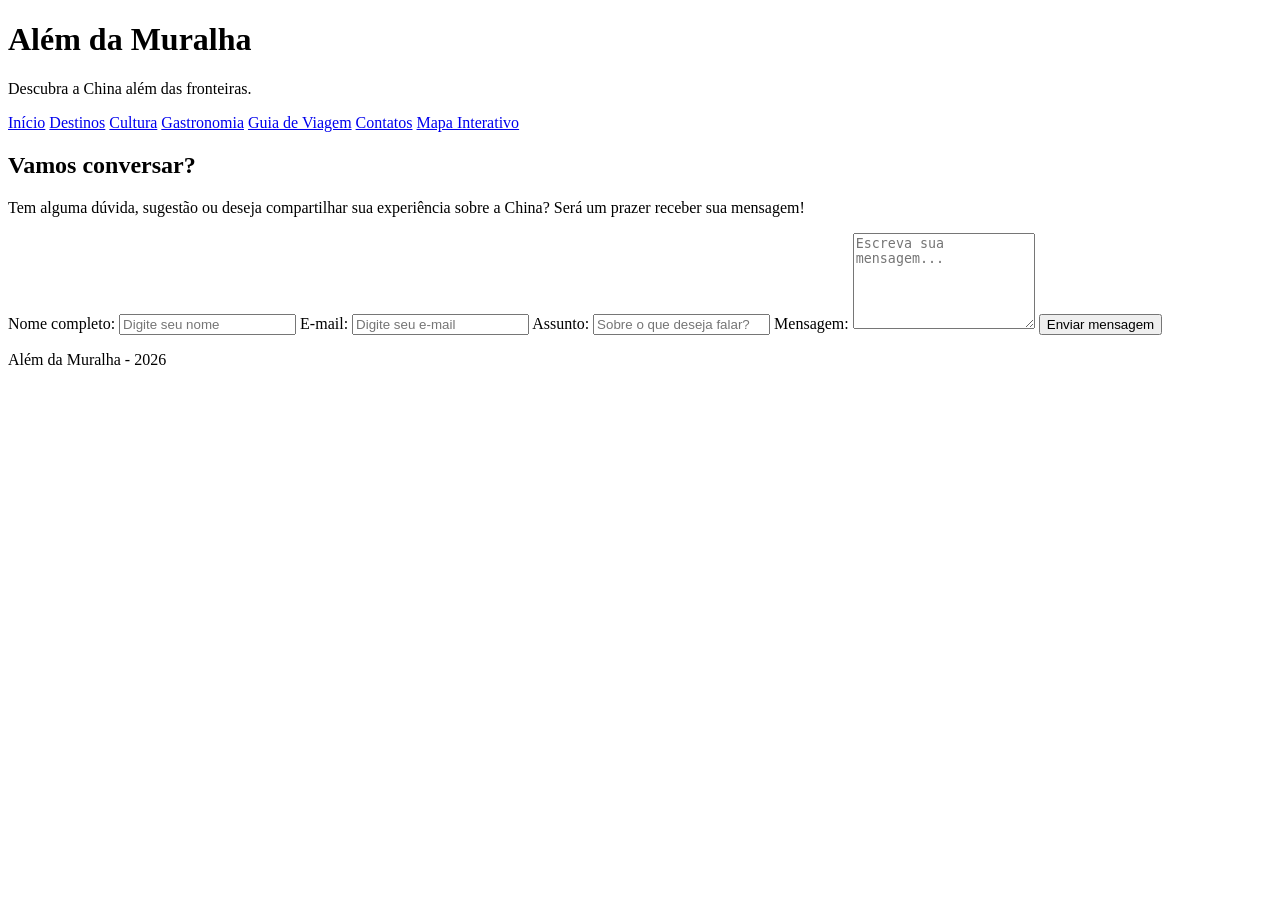
==== contatos.html @ 807f37cf "Primeira versão do Além da Muralha" ====
<!DOCTYPE html>
<html lang="pt-BR">

<head>
    <meta charset="UTF-8">
    <meta name="viewport" content="width=device-width, initial-scale=1.0">
    <title>Contatos | Além da Muralha</title>
    <link rel="stylesheet" href="CSS/style.css">
</head>

<body>

    <header>
        <h1>Além da Muralha</h1>
        <p>Descubra a China além das fronteiras.</p>
<nav>
    <a href="index.html">Início</a>
    <a href="destinos.html">Destinos</a>
    <a href="cultura.html">Cultura</a>
    <a href="gastronomia.html">Gastronomia</a>
    <a href="guia.html">Guia de Viagem</a>
    <a href="contatos.html">Contatos</a>
    <a href="mapa.html">Mapa Interativo</a>

</nav>

        </nav>
    </header>

    <main>

        <section class="introducao-contatos">
            <h2>Vamos conversar?</h2>

            <p>
                Tem alguma dúvida, sugestão ou deseja compartilhar
                sua experiência sobre a China? Será um prazer receber
                sua mensagem!
            </p>
        </section>

        <section class="formulario-contato">

            <form>

                <label for="nome">Nome completo:</label>
                <input type="text" id="nome" name="nome"
                    placeholder="Digite seu nome">

                <label for="email">E-mail:</label>
                <input type="email" id="email" name="email"
                    placeholder="Digite seu e-mail">

                <label for="assunto">Assunto:</label>
                <input type="text" id="assunto" name="assunto"
                    placeholder="Sobre o que deseja falar?">

                <label for="mensagem">Mensagem:</label>
                <textarea id="mensagem" name="mensagem"
                    rows="6" placeholder="Escreva sua mensagem..."></textarea>

                <button type="submit">Enviar mensagem</button>

            </form>

        </section>

    </main>

    <footer>
        <p>Além da Muralha - 2026</p>
    </footer>

</body>
</html>
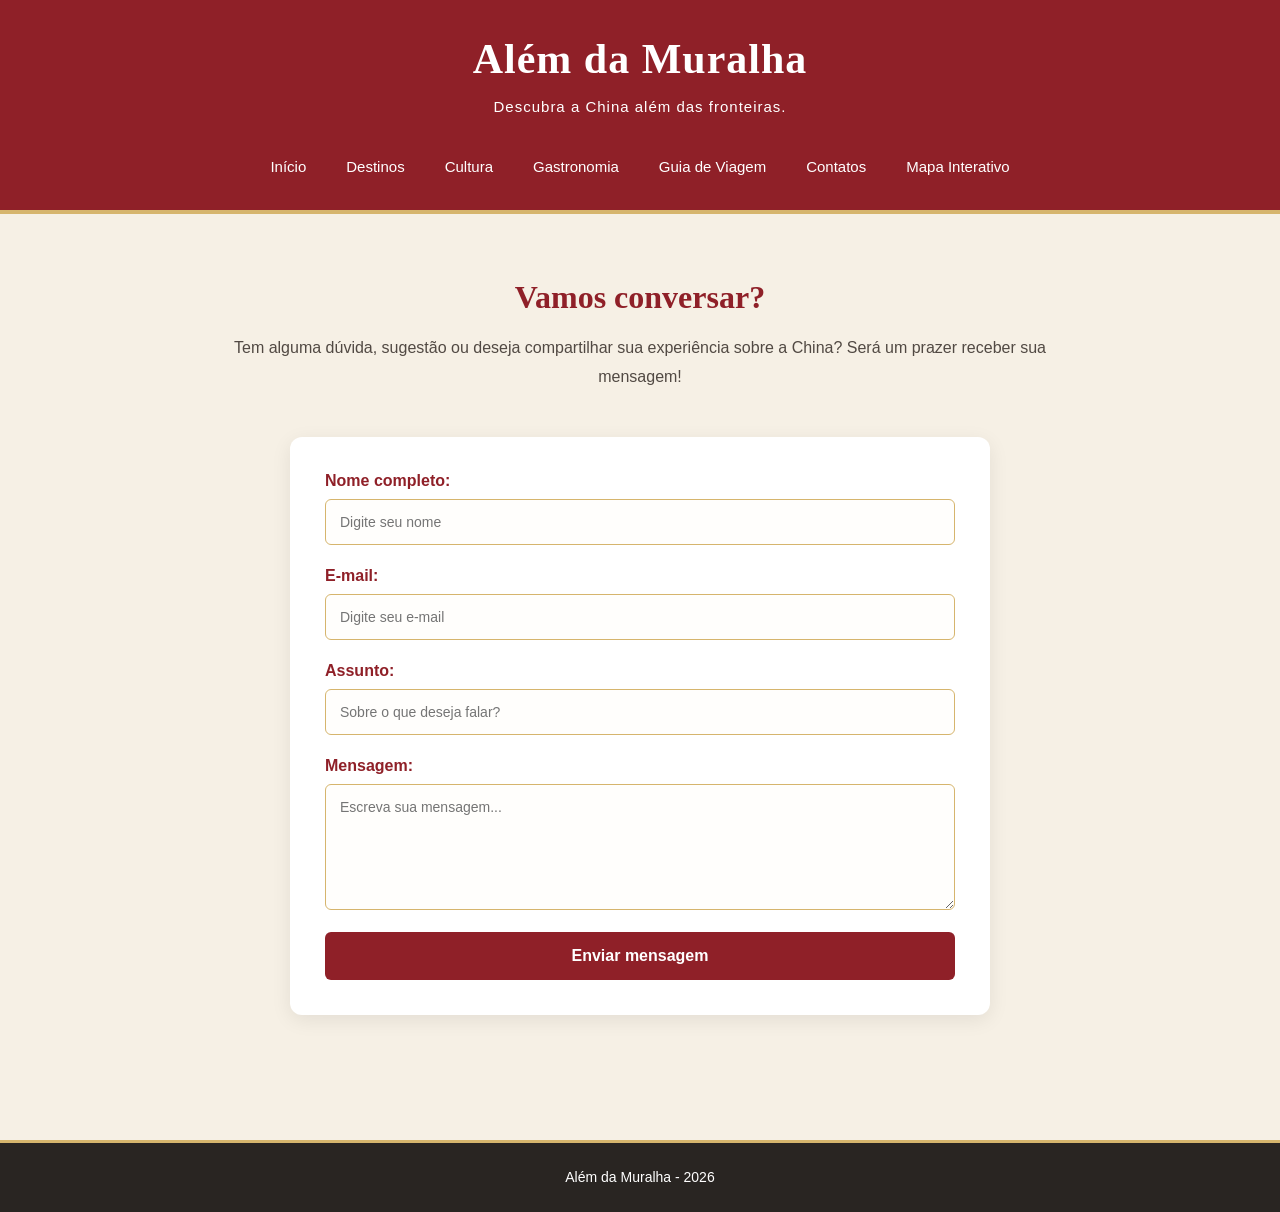
==== commit 3125cc97: ""Corrige caminho do CSS para GitHub Pages"" ====
--- a/contatos.html
+++ b/contatos.html
@@ -6,7 +6,7 @@
     <meta charset="UTF-8">
     <meta name="viewport" content="width=device-width, initial-scale=1.0">
     <title>Contatos | Além da Muralha</title>
-    <link rel="stylesheet" href="CSS/style.css">
+    <link rel="stylesheet" href="css/style.css">
 </head>
 
 <body>
--- a/css/style.css
+++ b/css/style.css
@@ -0,0 +1,1151 @@
+
+/* =========================================
+   1. CONFIGURAÇÕES GERAIS
+========================================= */
+
+* {
+    box-sizing: border-box;
+}
+
+html {
+    scroll-behavior: smooth;
+}
+
+body {
+    margin: 0;
+    padding: 0;
+    background-color: #F6F0E5;
+    font-family: Arial, sans-serif;
+    color: #292522;
+}
+
+main {
+    max-width: 1500px;
+    margin: 0 auto;
+    padding: 20px;
+}
+
+h2, h3 {
+    font-family: Georgia, serif;
+}
+
+p {
+    line-height: 1.8;
+}
+
+
+/* =========================================
+   2. CABEÇALHO E NAVEGAÇÃO
+========================================= */
+
+header {
+    background-color: #8F2028;
+    color: #FFFFFF;
+    text-align: center;
+    padding: 35px 20px 25px;
+    border-bottom: 4px solid #D6B56D;
+}
+
+header h1 {
+    font-family: Georgia, serif;
+    font-size: 42px;
+    letter-spacing: 1px;
+    margin: 0 0 10px;
+}
+
+header p {
+    font-size: 15px;
+    letter-spacing: 1px;
+    margin: 0 0 28px;
+}
+
+nav {
+    display: flex;
+    justify-content: center;
+    align-items: center;
+    flex-wrap: wrap;
+    gap: 12px;
+}
+
+nav a {
+    color: #FFFFFF;
+    text-decoration: none;
+    font-size: 15px;
+    padding: 10px 14px;
+    border-radius: 5px;
+    transition: 0.3s;
+}
+
+nav a:hover {
+    color: #D6B56D;
+    background-color: rgba(255, 255, 255, 0.10);
+}
+
+
+/* =========================================
+   3. APRESENTAÇÃO DA HOME
+========================================= */
+
+.apresentacao {
+    max-width: 900px;
+    margin: 45px auto;
+    padding: 10px 20px;
+    text-align: center;
+}
+
+.apresentacao h2 {
+    color: #8F2028;
+    font-family: Georgia, serif;
+    font-size: 34px;
+    margin-bottom: 20px;
+}
+
+.apresentacao p {
+    font-size: 16px;
+    line-height: 1.9;
+    color: #514943;
+}
+
+
+/* =========================================
+   4. BANNER PRINCIPAL DA HOME
+========================================= */
+
+.banner {
+    position: relative;
+    width: 90%;
+    margin: 35px auto 55px;
+    overflow: hidden;
+    border-radius: 14px;
+    box-shadow: 0 8px 25px rgba(0, 0, 0, 0.15);
+}
+
+.banner img {
+    display: block;
+    width: 100%;
+    height: 450px;
+    object-fit: cover;
+}
+
+.banner::after {
+    content: "";
+    position: absolute;
+    inset: 0;
+    background: linear-gradient(
+        to top,
+        rgba(0, 0, 0, 0.70),
+        transparent 75%
+    );
+}
+
+.texto-banner {
+    position: absolute;
+    z-index: 1;
+    bottom: 35px;
+    left: 40px;
+    color: white;
+    max-width: 550px;
+    text-shadow: 2px 2px 5px black;
+}
+
+.texto-banner h2 {
+    font-size: 42px;
+    margin-bottom: 10px;
+}
+
+.texto-banner p {
+    font-size: 18px;
+    line-height: 1.6;
+}
+
+
+/* =========================================
+   5. CONTEÚDOS EM DESTAQUE
+========================================= */
+
+.destaques {
+    width: 90%;
+    margin: 60px auto;
+}
+
+.destaques h2 {
+    color: #8F2028;
+    font-family: Georgia, serif;
+    font-size: 32px;
+    text-align: center;
+    margin-bottom: 35px;
+}
+
+.container-cards {
+    display: flex;
+    gap: 25px;
+}
+
+.card {
+    flex: 1;
+    background-color: #FFFFFF;
+    text-decoration: none;
+    color: #292522;
+    border-radius: 12px;
+    overflow: hidden;
+    text-align: center;
+    padding-bottom: 20px;
+    box-shadow: 0 4px 15px rgba(0, 0, 0, 0.08);
+    transition: transform 0.3s, box-shadow 0.3s;
+}
+
+.card img {
+    display: block;
+    width: 100%;
+    height: 220px;
+    object-fit: cover;
+    transition: transform 0.4s;
+}
+
+.card h3 {
+    color: #8F2028;
+    font-size: 22px;
+    margin: 20px 10px 10px;
+}
+
+.card p {
+    padding: 0 15px;
+    font-size: 14px;
+    color: #625A53;
+}
+
+.card:hover {
+    transform: translateY(-7px);
+    box-shadow: 0 10px 25px rgba(0, 0, 0, 0.15);
+}
+
+.card:hover img {
+    transform: scale(1.04);
+}
+
+
+/* =========================================
+   6. INTRODUÇÕES DAS PÁGINAS INTERNAS
+========================================= */
+
+.introducao-destinos,
+.introducao-cultura,
+.introducao-gastronomia,
+.introducao-contatos {
+    width: 80%;
+    max-width: 900px;
+    margin: 45px auto;
+    text-align: center;
+}
+
+.introducao-destinos h2,
+.introducao-cultura h2,
+.introducao-gastronomia h2,
+.introducao-contatos h2 {
+    color: #8F2028;
+    font-family: Georgia, serif;
+    font-size: 32px;
+    margin-bottom: 18px;
+}
+
+.introducao-destinos p,
+.introducao-cultura p,
+.introducao-gastronomia p,
+.introducao-contatos p {
+    line-height: 1.8;
+    color: #514943;
+}
+
+
+/* =========================================
+   7. DESTINOS, CULTURA E GASTRONOMIA
+========================================= */
+
+.lista-destinos,
+.conteudos-culturais,
+.conteudos-gastronomia {
+    width: 85%;
+    max-width: 1100px;
+    margin: 35px auto;
+}
+
+.destino,
+.cultura-card,
+.gastronomia-card {
+    display: flex;
+    background-color: #FFFFFF;
+    margin-bottom: 35px;
+    border-radius: 12px;
+    overflow: hidden;
+    box-shadow: 0 4px 15px rgba(0, 0, 0, 0.07);
+    transition: transform 0.3s, box-shadow 0.3s;
+}
+
+.destino:hover,
+.cultura-card:hover,
+.gastronomia-card:hover {
+    transform: translateY(-4px);
+    box-shadow: 0 9px 22px rgba(0, 0, 0, 0.12);
+}
+
+.destino img,
+.cultura-card img,
+.gastronomia-card img {
+    width: 40%;
+    min-height: 240px;
+    object-fit: cover;
+}
+
+.destino div,
+.cultura-card div,
+.gastronomia-card div {
+    flex: 1;
+    padding: 25px 30px;
+}
+
+.destino h2,
+.cultura-card h2,
+.gastronomia-card h2 {
+    color: #8F2028;
+    font-family: Georgia, serif;
+    font-size: 24px;
+    margin-top: 5px;
+}
+
+.destino p,
+.cultura-card p,
+.gastronomia-card p {
+    line-height: 1.8;
+    color: #514943;
+}
+
+
+/* =========================================
+   8. FORMULÁRIO DE CONTATO
+========================================= */
+
+.formulario-contato {
+    background-color: #FFFFFF;
+    width: 60%;
+    max-width: 700px;
+    margin: 35px auto 55px;
+    padding: 35px;
+    border-radius: 12px;
+    box-shadow: 0 5px 20px rgba(0, 0, 0, 0.08);
+}
+
+.formulario-contato form {
+    display: flex;
+    flex-direction: column;
+}
+
+.formulario-contato label {
+    margin-bottom: 9px;
+    font-weight: bold;
+    color: #8F2028;
+}
+
+.formulario-contato input,
+.formulario-contato textarea {
+    width: 100%;
+    padding: 14px;
+    margin-bottom: 22px;
+    border: 1px solid #D6B56D;
+    border-radius: 6px;
+    font-family: Arial, sans-serif;
+    font-size: 14px;
+    background-color: #FFFEFC;
+}
+
+.formulario-contato input:focus,
+.formulario-contato textarea:focus {
+    outline: none;
+    border-color: #8F2028;
+    box-shadow: 0 0 5px rgba(143, 32, 40, 0.2);
+}
+
+.formulario-contato textarea {
+    resize: vertical;
+}
+
+.formulario-contato button {
+    background-color: #8F2028;
+    color: #FFFFFF;
+    border: none;
+    padding: 15px;
+    border-radius: 6px;
+    font-size: 16px;
+    font-weight: bold;
+    cursor: pointer;
+    transition: background-color 0.3s;
+}
+
+.formulario-contato button:hover {
+    background-color: #6E171E;
+}
+
+
+/* =========================================
+   9. RODAPÉ
+========================================= */
+
+footer {
+    background-color: #292522;
+    color: #FFFFFF;
+    text-align: center;
+    padding: 22px;
+    margin-top: 50px;
+    border-top: 3px solid #D6B56D;
+}
+
+footer p {
+    margin: 0;
+    font-size: 14px;
+}
+
+
+/* =========================================
+   10. GUIA DE VIAGEM
+========================================= */
+
+.introducao-guia {
+    max-width: 1050px;
+    margin: 65px auto 75px;
+    padding: 65px 55px;
+    text-align: center;
+    background: linear-gradient(135deg, #fffaf1, #f1e5d3);
+    border-radius: 4px;
+    border-top: 4px solid #8F2028;
+}
+
+.introducao-guia::before {
+    content: "CHINA • CULTURA • EXPERIÊNCIAS";
+    display: block;
+    color: #A9874D;
+    font-size: 11px;
+    letter-spacing: 4px;
+    font-weight: bold;
+    margin-bottom: 22px;
+}
+
+.introducao-guia h2 {
+    color: #762027;
+    font-family: Georgia, serif;
+    font-size: 43px;
+    font-weight: normal;
+    margin-bottom: 22px;
+}
+
+.introducao-guia p {
+    max-width: 760px;
+    margin: auto;
+    line-height: 2;
+    color: #62574D;
+    font-size: 16px;
+}
+
+.secao-guia {
+    width: 90%;
+    max-width: 1200px;
+    margin: 85px auto;
+}
+
+.secao-guia > h2 {
+    color: #762027;
+    font-family: Georgia, serif;
+    font-size: 34px;
+    font-weight: normal;
+    text-align: center;
+    margin-bottom: 16px;
+}
+
+.secao-guia > h2::after {
+    content: "";
+    display: block;
+    width: 65px;
+    height: 2px;
+    background: #C5A15D;
+    margin: 18px auto 0;
+}
+
+.descricao-secao {
+    max-width: 760px;
+    margin: 22px auto 42px;
+    text-align: center;
+    line-height: 1.9;
+    color: #75695F;
+    font-size: 15px;
+}
+
+.grade-guia {
+    display: grid;
+    grid-template-columns: repeat(3, 1fr);
+    gap: 30px;
+    align-items: stretch;
+}
+
+.guia-card {
+    background: #FFFFFF;
+    border-radius: 5px;
+    overflow: hidden;
+    box-shadow: 0 8px 28px rgba(57, 37, 24, 0.09);
+    transition: transform 0.35s ease, box-shadow 0.35s ease;
+    border: 1px solid #eee5d9;
+}
+
+.guia-card:hover {
+    transform: translateY(-9px);
+    box-shadow: 0 16px 35px rgba(57, 37, 24, 0.16);
+}
+
+.guia-card img {
+    display: block;
+    width: 100%;
+    height: 245px;
+    object-fit: cover;
+    transition: transform 0.6s ease;
+}
+
+.guia-card:hover img {
+    transform: scale(1.05);
+}
+
+.conteudo-card-guia {
+    padding: 26px 25px 30px;
+}
+
+.guia-card h3 {
+    color: #762027;
+    font-family: Georgia, serif;
+    font-size: 23px;
+    font-weight: normal;
+    line-height: 1.35;
+    margin: 16px 0 13px;
+}
+
+.guia-card p {
+    color: #62574D;
+    font-size: 14px;
+    line-height: 1.9;
+    margin: 0;
+}
+
+.categoria-guia {
+    display: inline-block;
+    color: #98733E;
+    background: #F7F0E5;
+    padding: 7px 13px;
+    border-radius: 2px;
+    font-size: 10px;
+    font-weight: bold;
+    letter-spacing: 1.5px;
+    text-transform: uppercase;
+}
+
+
+/* =========================================
+   11. TABELA DE CUSTOS
+========================================= */
+
+.tabela-custos {
+    max-width: 900px;
+    margin: 40px auto 25px;
+    background: white;
+    border-radius: 5px;
+    overflow: hidden;
+    box-shadow: 0 8px 28px rgba(57, 37, 24, 0.08);
+    border: 1px solid #eee5d9;
+}
+
+.tabela-custos table {
+    width: 100%;
+    border-collapse: collapse;
+}
+
+.tabela-custos th {
+    background: #81232A;
+    color: white;
+    padding: 21px 24px;
+    text-align: left;
+    font-family: Georgia, serif;
+    font-size: 17px;
+    font-weight: normal;
+}
+
+.tabela-custos td {
+    padding: 20px 24px;
+    color: #514943;
+    font-size: 14px;
+    line-height: 1.6;
+    border-bottom: 1px solid #EEE7DC;
+}
+
+.tabela-custos td:first-child {
+    color: #81232A;
+    font-weight: bold;
+    width: 28%;
+}
+
+.tabela-custos tr:last-child td {
+    border-bottom: none;
+}
+
+.tabela-custos tbody tr:nth-child(even) {
+    background: #FBF8F2;
+}
+
+.tabela-custos tbody tr:hover {
+    background: #F4EBDD;
+}
+
+.aviso-precos {
+    max-width: 850px;
+    margin: 25px auto;
+    padding: 18px 25px;
+    background: #F7F0E5;
+    border-left: 3px solid #C5A15D;
+    color: #75695F;
+    font-size: 13px;
+    line-height: 1.8;
+}
+
+
+/* =========================================
+   12. CALCULADORA DE VIAGEM
+========================================= */
+
+.calculadora-viagem {
+    width: 90%;
+    max-width: 1100px;
+    margin: 90px auto;
+    padding: 55px;
+    background: linear-gradient(145deg, #FBF7EF, #F1E6D6);
+    border-top: 4px solid #8F2028;
+    border-radius: 5px;
+    box-shadow: 0 10px 35px rgba(57, 37, 24, 0.08);
+}
+
+.cabecalho-calculadora {
+    text-align: center;
+    max-width: 750px;
+    margin: 0 auto 40px;
+}
+
+.cabecalho-calculadora h2 {
+    color: #762027;
+    font-family: Georgia, serif;
+    font-size: 36px;
+    font-weight: normal;
+    margin-bottom: 15px;
+}
+
+.cabecalho-calculadora p {
+    color: #75695F;
+    line-height: 1.9;
+    font-size: 15px;
+}
+
+.campos-calculadora {
+    display: grid;
+    grid-template-columns: repeat(2, 1fr);
+    gap: 22px;
+}
+
+.campo-calculadora {
+    display: flex;
+    flex-direction: column;
+    gap: 9px;
+}
+
+.campo-calculadora label {
+    color: #514943;
+    font-size: 13px;
+    font-weight: bold;
+}
+
+.campo-calculadora input {
+    width: 100%;
+    padding: 15px;
+    border: 1px solid #DED2C2;
+    border-radius: 4px;
+    background: #FFFFFF;
+    color: #403630;
+    font-family: Arial, sans-serif;
+    font-size: 15px;
+    outline: none;
+}
+
+.campo-calculadora input:focus {
+    border-color: #8F2028;
+    box-shadow: 0 0 0 3px rgba(143, 32, 40, 0.10);
+}
+
+.botao-calcular {
+    display: block;
+    width: 100%;
+    margin: 30px 0;
+    padding: 17px;
+    border: none;
+    border-radius: 4px;
+    background: #8F2028;
+    color: white;
+    font-size: 14px;
+    font-weight: bold;
+    letter-spacing: 1px;
+    cursor: pointer;
+    transition: background 0.3s, transform 0.3s;
+}
+
+.botao-calcular:hover {
+    background: #6E1820;
+    transform: translateY(-2px);
+}
+
+.resultado-calculadora {
+    margin-top: 35px;
+    padding: 35px;
+    background: #FFFFFF;
+    border-radius: 5px;
+    border: 1px solid #E8DFD0;
+    box-shadow: 0 8px 25px rgba(57, 37, 24, 0.07);
+}
+
+.resultado-calculadora > span {
+    display: block;
+    color: #98733E;
+    font-size: 11px;
+    font-weight: bold;
+    letter-spacing: 2px;
+}
+
+.resultado-calculadora h3 {
+    color: #762027;
+    font-family: Georgia, serif;
+    font-size: 38px;
+    font-weight: normal;
+    margin: 12px 0 25px;
+}
+
+.detalhes-resultado {
+    display: grid;
+    grid-template-columns: repeat(2, 1fr);
+    gap: 15px;
+    margin-bottom: 35px;
+}
+
+.detalhes-resultado div {
+    padding: 20px;
+    background: #F8F3EB;
+    border-left: 3px solid #C5A15D;
+    display: flex;
+    flex-direction: column;
+    gap: 10px;
+}
+
+.detalhes-resultado span {
+    color: #75695F;
+    font-size: 13px;
+}
+
+.detalhes-resultado strong {
+    color: #762027;
+    font-family: Georgia, serif;
+    font-size: 22px;
+}
+
+.resumo-gastos {
+    border-top: 1px solid #EEE7DC;
+    padding-top: 20px;
+}
+
+.resumo-gastos h4 {
+    color: #762027;
+    font-family: Georgia, serif;
+    font-size: 20px;
+    font-weight: normal;
+}
+
+.resumo-gastos p {
+    display: flex;
+    justify-content: space-between;
+    gap: 15px;
+    padding: 10px 0;
+    border-bottom: 1px solid #EEE7DC;
+    color: #62574D;
+    font-size: 14px;
+}
+
+.resultado-calculadora small {
+    display: block;
+    margin-top: 25px;
+    color: #75695F;
+    font-size: 12px;
+    line-height: 1.8;
+}
+
+
+/* =========================================
+   13. BANNER CINEMATOGRÁFICO 
+========================================= */
+
+.banner-guia {
+    width: 100%;
+    min-height: 590px;
+    position: relative;
+    display: flex;
+    align-items: center;
+    overflow: hidden;
+    margin: 0 auto;
+    background:
+        linear-gradient(
+            90deg,
+            rgba(15, 12, 11, 0.82),
+            rgba(15, 12, 11, 0.30),
+            rgba(15, 12, 11, 0.10)
+        ),
+        linear-gradient(
+            0deg,
+            rgba(15, 12, 11, 0.45),
+            transparent 60%
+        ),
+        url("../imagens/muralha.jpg");
+
+    background-size: cover;
+    background-position: center 48%;
+    background-repeat: no-repeat;
+}
+
+.banner-guia::after {
+    content: "";
+    position: absolute;
+    inset: 18px;
+    border: 1px solid rgba(255, 255, 255, 0.30);
+    pointer-events: none;
+}
+
+.conteudo-banner-guia {
+    width: 85%;
+    max-width: 1150px;
+    position: relative;
+    z-index: 2;
+    color: white;
+    padding: 80px 0;
+    margin: 0 auto;
+    animation: entradaBanner 1.2s ease;
+}
+
+.conteudo-banner-guia > span {
+    display: block;
+    color: #E4C27D;
+    font-size: 12px;
+    font-weight: bold;
+    letter-spacing: 5px;
+    margin-bottom: 25px;
+}
+
+.conteudo-banner-guia h2 {
+    max-width: 750px;
+    font-family: Georgia, serif;
+    font-size: clamp(42px, 6vw, 76px);
+    font-weight: normal;
+    line-height: 1.12;
+    margin: 0 0 25px;
+    text-shadow: 0 3px 15px rgba(0, 0, 0, 0.35);
+}
+
+.conteudo-banner-guia p {
+    max-width: 590px;
+    color: #F4EDE3;
+    font-size: 16px;
+    line-height: 1.9;
+    margin-bottom: 35px;
+}
+
+.botao-banner-guia {
+    display: inline-block;
+    padding: 16px 28px;
+    background: #8F2028;
+    color: white;
+    text-decoration: none;
+    font-size: 12px;
+    font-weight: bold;
+    letter-spacing: 1.5px;
+    border: 1px solid #8F2028;
+    transition: 0.3s ease;
+}
+
+.botao-banner-guia:hover {
+    background: #D6B56D;
+    border-color: #D6B56D;
+    color: #292522;
+    transform: translateY(-3px);
+}
+
+.indicador-banner {
+    position: absolute;
+    z-index: 2;
+    bottom: 38px;
+    right: 8%;
+    color: rgba(255, 255, 255, 0.85);
+    font-size: 10px;
+    letter-spacing: 3px;
+}
+
+@keyframes entradaBanner {
+    from {
+        opacity: 0;
+        transform: translateY(25px);
+    }
+
+    to {
+        opacity: 1;
+        transform: translateY(0);
+    }
+}
+
+
+/* =========================================
+   14. RESPONSIVIDADE
+========================================= */
+
+@media (max-width: 900px) {
+
+    .container-cards {
+        flex-wrap: wrap;
+    }
+
+    .card {
+        flex: 1 1 45%;
+    }
+
+    .formulario-contato {
+        width: 80%;
+    }
+
+    .banner img {
+        height: 380px;
+    }
+
+    .grade-guia {
+        grid-template-columns: repeat(2, 1fr);
+        gap: 22px;
+    }
+
+    .introducao-guia {
+        margin: 45px auto;
+        padding: 50px 30px;
+    }
+
+    .introducao-guia h2 {
+        font-size: 35px;
+    }
+}
+
+@media (max-width: 600px) {
+
+    header {
+        padding: 25px 12px;
+    }
+
+    header h1 {
+        font-size: 30px;
+    }
+
+    nav {
+        gap: 5px;
+    }
+
+    nav a {
+        font-size: 13px;
+        padding: 9px;
+    }
+
+    main {
+        padding: 10px;
+    }
+
+    .apresentacao,
+    .introducao-destinos,
+    .introducao-cultura,
+    .introducao-gastronomia,
+    .introducao-contatos {
+        width: 95%;
+        margin: 30px auto;
+    }
+
+    .apresentacao h2,
+    .introducao-destinos h2,
+    .introducao-cultura h2,
+    .introducao-gastronomia h2,
+    .introducao-contatos h2 {
+        font-size: 26px;
+    }
+
+    .banner {
+        width: 100%;
+        margin: 25px auto;
+    }
+
+    .banner img {
+        height: 300px;
+    }
+
+    .texto-banner {
+        left: 20px;
+        right: 20px;
+        bottom: 20px;
+    }
+
+    .texto-banner h2 {
+        font-size: 28px;
+    }
+
+    .texto-banner p {
+        font-size: 14px;
+    }
+
+    .destaques {
+        width: 95%;
+    }
+
+    .container-cards {
+        flex-direction: column;
+    }
+
+    .card {
+        width: 100%;
+    }
+
+    .lista-destinos,
+    .conteudos-culturais,
+    .conteudos-gastronomia {
+        width: 95%;
+    }
+
+    .destino,
+    .cultura-card,
+    .gastronomia-card {
+        flex-direction: column;
+    }
+
+    .destino img,
+    .cultura-card img,
+    .gastronomia-card img {
+        width: 100%;
+        height: 220px;
+        min-height: 0;
+    }
+
+    .destino div,
+    .cultura-card div,
+    .gastronomia-card div {
+        padding: 20px;
+    }
+
+    .formulario-contato {
+        width: 95%;
+        padding: 22px;
+    }
+
+    .grade-guia {
+        grid-template-columns: 1fr;
+    }
+
+    .secao-guia {
+        width: 92%;
+        margin: 60px auto;
+    }
+
+    .secao-guia > h2 {
+        font-size: 28px;
+    }
+
+    .introducao-guia {
+        width: 92%;
+        padding: 40px 22px;
+    }
+
+    .introducao-guia h2 {
+        font-size: 29px;
+    }
+
+    .introducao-guia p {
+        font-size: 14px;
+    }
+
+    .guia-card img {
+        height: 230px;
+    }
+
+    .tabela-custos th,
+    .tabela-custos td {
+        padding: 13px 10px;
+        font-size: 12px;
+    }
+
+    .tabela-custos td:first-child {
+        width: 32%;
+    }
+
+    .calculadora-viagem {
+        width: 94%;
+        padding: 30px 18px;
+        margin: 60px auto;
+    }
+
+    .cabecalho-calculadora h2 {
+        font-size: 28px;
+    }
+
+    .campos-calculadora {
+        grid-template-columns: 1fr;
+    }
+
+    .resultado-calculadora {
+        padding: 22px 16px;
+    }
+
+    .resultado-calculadora h3 {
+        font-size: 30px;
+    }
+
+    .detalhes-resultado {
+        grid-template-columns: 1fr;
+    }
+
+    .detalhes-resultado strong {
+        font-size: 19px;
+    }
+
+    .resumo-gastos p {
+        font-size: 12px;
+    }
+
+    .banner-guia {
+        min-height: 520px;
+        background-position: center;
+    }
+
+    .banner-guia::after {
+        inset: 10px;
+    }
+
+    .conteudo-banner-guia {
+        width: 82%;
+        padding: 60px 0;
+    }
+
+    .conteudo-banner-guia h2 {
+        font-size: 43px;
+    }
+
+    .conteudo-banner-guia p {
+        font-size: 14px;
+    }
+
+    .indicador-banner {
+        right: 10%;
+        bottom: 25px;
+        font-size: 9px;
+    }
+}
